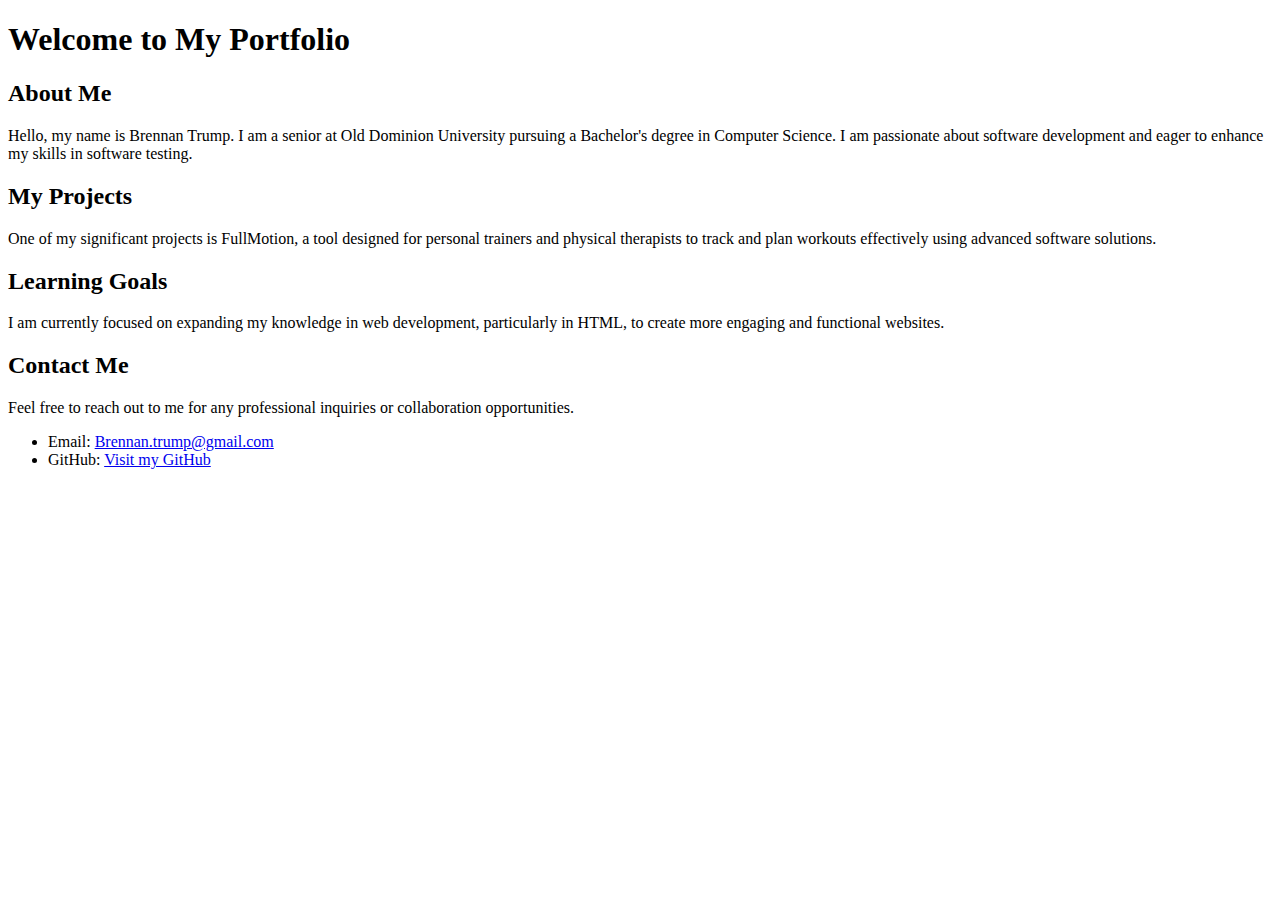
==== index.html @ 25400f60 "changed name" ====
<!DOCTYPE html>
<html lang="en">
<head>
    <meta charset="UTF-8">
    <meta name="viewport" content="width=device-width, initial-scale=1.0">
    <title>Brennan's Portfolio</title>
</head>
<body>
    <h1>Welcome to My Portfolio</h1>
    <h2>About Me</h2>
    <p>Hello, my name is Brennan Trump. I am a senior at Old Dominion University pursuing a Bachelor's degree in Computer Science. I am passionate about software development and eager to enhance my skills in software testing.</p>

    <h2>My Projects</h2>
    <p>One of my significant projects is FullMotion, a tool designed for personal trainers and physical therapists to track and plan workouts effectively using advanced software solutions.</p>

    <h2>Learning Goals</h2>
    <p>I am currently focused on expanding my knowledge in web development, particularly in HTML, to create more engaging and functional websites.</p>

    <h2>Contact Me</h2>
    <p>Feel free to reach out to me for any professional inquiries or collaboration opportunities.</p>
    <ul>
        <li>Email: <a href="mailto:Brennan.trump@gmail.com">Brennan.trump@gmail.com</a></li>
        <li>GitHub: <a href="https://github.com/brennantrump">Visit my GitHub</a></li>
    </ul>
</body>
</html>
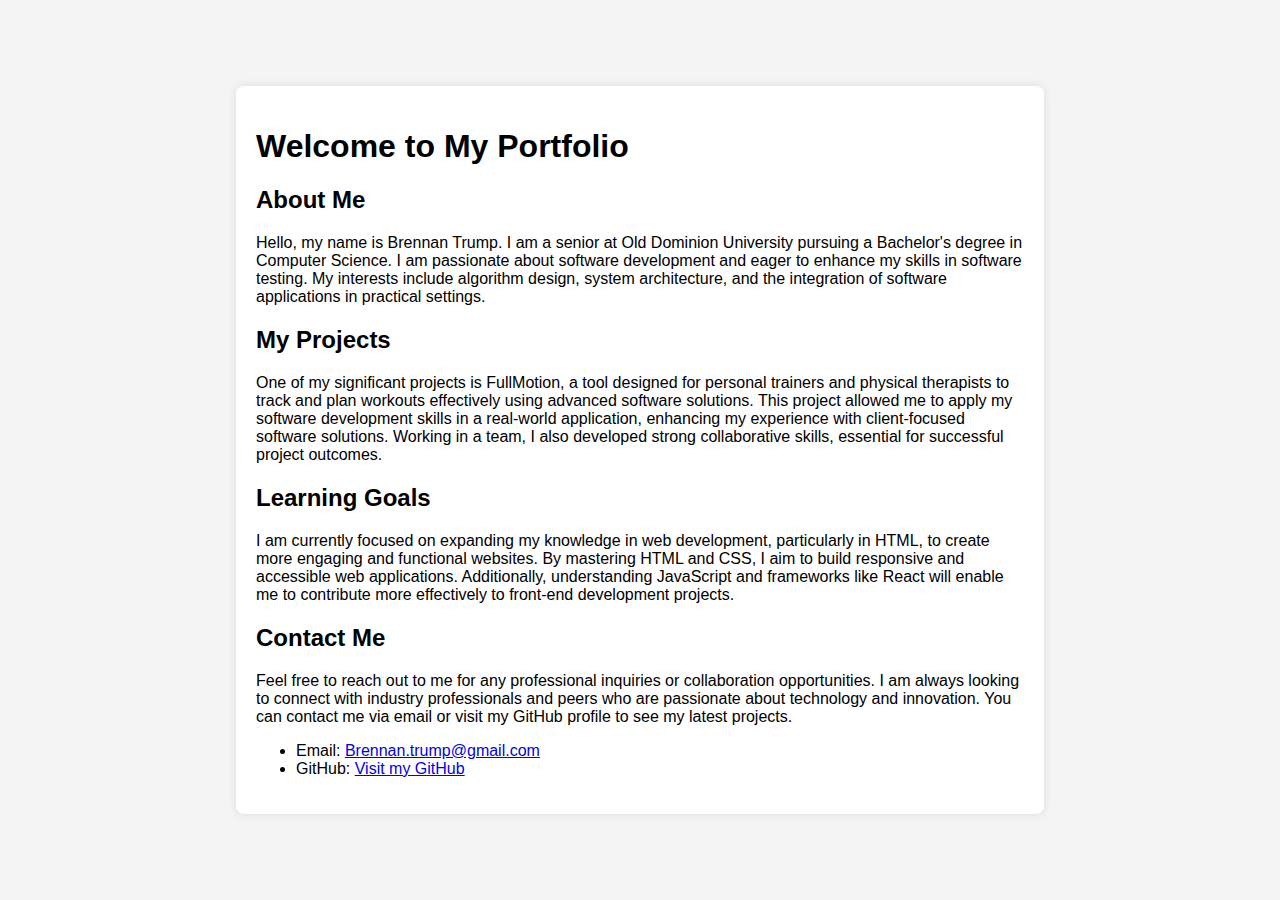
==== commit a2c74a24: "changes to paragraphs and to layout" ====
--- a/index.html
+++ b/index.html
@@ -4,24 +4,46 @@
     <meta charset="UTF-8">
     <meta name="viewport" content="width=device-width, initial-scale=1.0">
     <title>Brennan's Portfolio</title>
+    <style>
+        body {
+            font-family: Arial, sans-serif; /* Sets a readable font */
+            margin: 0;
+            padding: 0;
+            display: flex;
+            justify-content: center; /* Centers the content wrapper horizontally */
+            align-items: center; /* Centers the content wrapper vertically */
+            height: 100vh; /* Uses full view height */
+            background: #f4f4f4; /* A light grey background */
+        }
+        .content {
+            width: 60%; /* Limits the content width to 60% of the view width */
+            max-width: 800px; /* Ensures content width does not exceed 800px */
+            padding: 20px;
+            background: white; /* Sets a white background for the content area */
+            box-shadow: 0 0 10px rgba(0,0,0,0.1); /* Adds subtle shadow around the content box */
+            margin: 20px; /* Adds margin around the content box */
+            border-radius: 8px; /* Rounds the corners of the content box */
+        }
+    </style>
 </head>
 <body>
-    <h1>Welcome to My Portfolio</h1>
-    <h2>About Me</h2>
-    <p>Hello, my name is Brennan Trump. I am a senior at Old Dominion University pursuing a Bachelor's degree in Computer Science. I am passionate about software development and eager to enhance my skills in software testing.</p>
+    <div class="content">
+        <h1>Welcome to My Portfolio</h1>
+        <h2>About Me</h2>
+        <p>Hello, my name is Brennan Trump. I am a senior at Old Dominion University pursuing a Bachelor's degree in Computer Science. I am passionate about software development and eager to enhance my skills in software testing. My interests include algorithm design, system architecture, and the integration of software applications in practical settings.</p>
 
-    <h2>My Projects</h2>
-    <p>One of my significant projects is FullMotion, a tool designed for personal trainers and physical therapists to track and plan workouts effectively using advanced software solutions.</p>
+        <h2>My Projects</h2>
+        <p>One of my significant projects is FullMotion, a tool designed for personal trainers and physical therapists to track and plan workouts effectively using advanced software solutions. This project allowed me to apply my software development skills in a real-world application, enhancing my experience with client-focused software solutions. Working in a team, I also developed strong collaborative skills, essential for successful project outcomes.</p>
 
-    <h2>Learning Goals</h2>
-    <p>I am currently focused on expanding my knowledge in web development, particularly in HTML, to create more engaging and functional websites.</p>
+        <h2>Learning Goals</h2>
+        <p>I am currently focused on expanding my knowledge in web development, particularly in HTML, to create more engaging and functional websites. By mastering HTML and CSS, I aim to build responsive and accessible web applications. Additionally, understanding JavaScript and frameworks like React will enable me to contribute more effectively to front-end development projects.</p>
 
-    <h2>Contact Me</h2>
-    <p>Feel free to reach out to me for any professional inquiries or collaboration opportunities.</p>
-    <ul>
-        <li>Email: <a href="mailto:Brennan.trump@gmail.com">Brennan.trump@gmail.com</a></li>
-        <li>GitHub: <a href="https://github.com/brennantrump">Visit my GitHub</a></li>
-    </ul>
+        <h2>Contact Me</h2>
+        <p>Feel free to reach out to me for any professional inquiries or collaboration opportunities. I am always looking to connect with industry professionals and peers who are passionate about technology and innovation. You can contact me via email or visit my GitHub profile to see my latest projects.</p>
+        <ul>
+            <li>Email: <a href="mailto:Brennan.trump@gmail.com">Brennan.trump@gmail.com</a></li>
+            <li>GitHub: <a href="https://github.com/brennantrump">Visit my GitHub</a></li>
+        </ul>
+    </div>
 </body>
 </html>
-
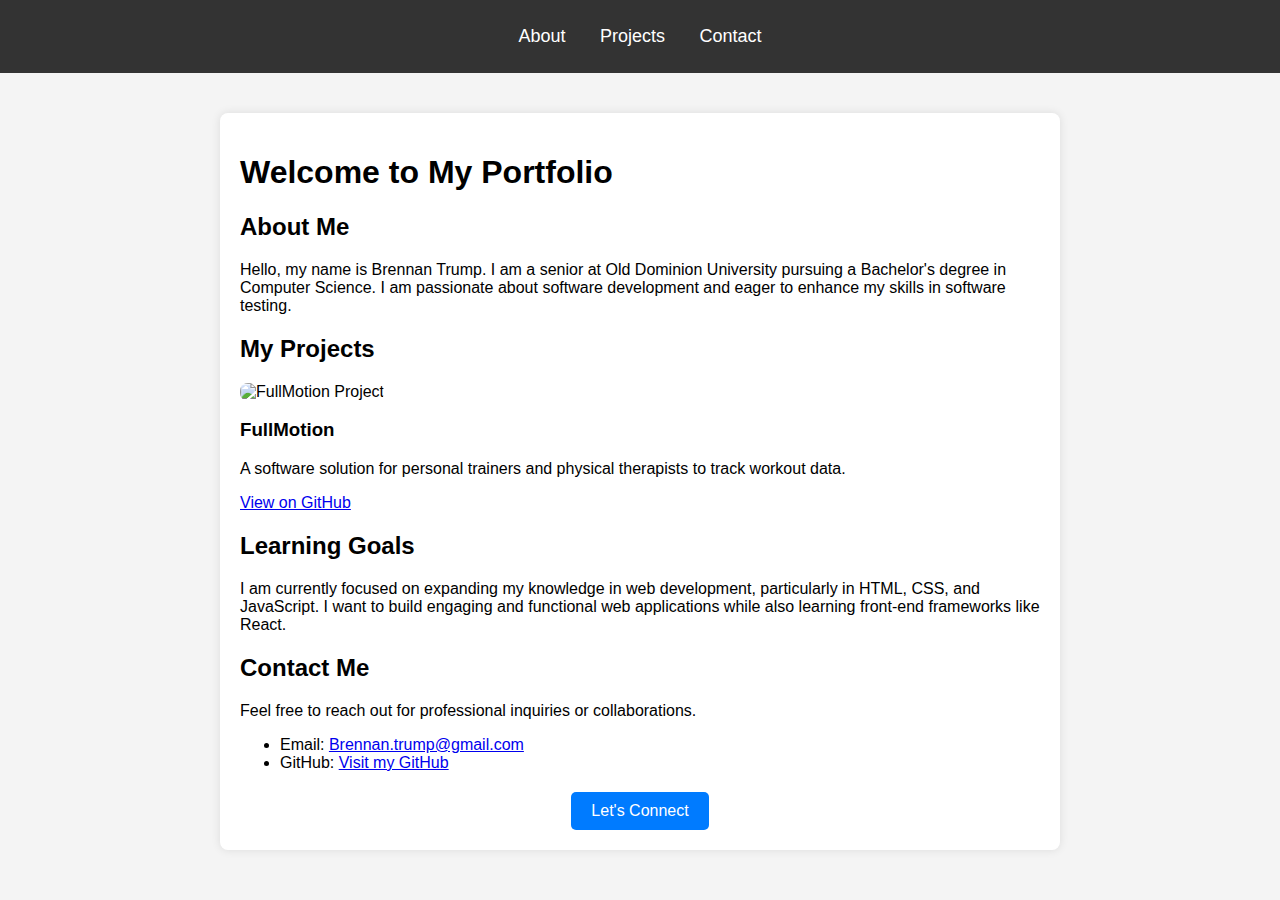
==== commit 24fb301f: "changes to the code" ====
--- a/index.html
+++ b/index.html
@@ -3,47 +3,98 @@
 <head>
     <meta charset="UTF-8">
     <meta name="viewport" content="width=device-width, initial-scale=1.0">
+    <meta name="description" content="Brennan Trump's Portfolio - Senior CS Student | Software Developer">
+    <meta name="keywords" content="Brennan Trump, Software Developer, Portfolio, Computer Science, FullMotion">
     <title>Brennan's Portfolio</title>
     <style>
         body {
-            font-family: Arial, sans-serif; /* Sets a readable font */
+            font-family: Arial, sans-serif;
             margin: 0;
             padding: 0;
-            display: flex;
-            justify-content: center; /* Centers the content wrapper horizontally */
-            align-items: center; /* Centers the content wrapper vertically */
-            height: 100vh; /* Uses full view height */
-            background: #f4f4f4; /* A light grey background */
+            background: #f4f4f4;
+        }
+        nav {
+            background: #333;
+            padding: 10px 0;
+            text-align: center;
+        }
+        nav ul {
+            list-style: none;
+            padding: 0;
+        }
+        nav ul li {
+            display: inline;
+            margin: 0 15px;
+        }
+        nav ul li a {
+            color: white;
+            text-decoration: none;
+            font-size: 18px;
         }
         .content {
-            width: 60%; /* Limits the content width to 60% of the view width */
-            max-width: 800px; /* Ensures content width does not exceed 800px */
+            max-width: 800px;
+            margin: 40px auto;
             padding: 20px;
-            background: white; /* Sets a white background for the content area */
-            box-shadow: 0 0 10px rgba(0,0,0,0.1); /* Adds subtle shadow around the content box */
-            margin: 20px; /* Adds margin around the content box */
-            border-radius: 8px; /* Rounds the corners of the content box */
+            background: white;
+            box-shadow: 0 0 10px rgba(0,0,0,0.1);
+            border-radius: 8px;
+        }
+        .project img {
+            width: 100%;
+            border-radius: 8px;
+        }
+        .cta {
+            text-align: center;
+            margin-top: 20px;
+        }
+        .cta a {
+            display: inline-block;
+            padding: 10px 20px;
+            background: #007bff;
+            color: white;
+            text-decoration: none;
+            border-radius: 5px;
+        }
+        @media (max-width: 768px) {
+            .content {
+                width: 90%;
+            }
         }
     </style>
 </head>
 <body>
+    <nav>
+        <ul>
+            <li><a href="#about">About</a></li>
+            <li><a href="#projects">Projects</a></li>
+            <li><a href="#contact">Contact</a></li>
+        </ul>
+    </nav>
     <div class="content">
         <h1>Welcome to My Portfolio</h1>
-        <h2>About Me</h2>
-        <p>Hello, my name is Brennan Trump. I am a senior at Old Dominion University pursuing a Bachelor's degree in Computer Science. I am passionate about software development and eager to enhance my skills in software testing. My interests include algorithm design, system architecture, and the integration of software applications in practical settings.</p>
+        <h2 id="about">About Me</h2>
+        <p>Hello, my name is Brennan Trump. I am a senior at Old Dominion University pursuing a Bachelor's degree in Computer Science. I am passionate about software development and eager to enhance my skills in software testing.</p>
 
-        <h2>My Projects</h2>
-        <p>One of my significant projects is FullMotion, a tool designed for personal trainers and physical therapists to track and plan workouts effectively using advanced software solutions. This project allowed me to apply my software development skills in a real-world application, enhancing my experience with client-focused software solutions. Working in a team, I also developed strong collaborative skills, essential for successful project outcomes.</p>
-
-        <h2>Learning Goals</h2>
-        <p>I am currently focused on expanding my knowledge in web development, particularly in HTML, to create more engaging and functional websites. By mastering HTML and CSS, I aim to build responsive and accessible web applications. Additionally, understanding JavaScript and frameworks like React will enable me to contribute more effectively to front-end development projects.</p>
-
-        <h2>Contact Me</h2>
-        <p>Feel free to reach out to me for any professional inquiries or collaboration opportunities. I am always looking to connect with industry professionals and peers who are passionate about technology and innovation. You can contact me via email or visit my GitHub profile to see my latest projects.</p>
+        <h2 id="projects">My Projects</h2>
+        <div class="project">
+            <img src="fullmotion-preview.png" alt="FullMotion Project">
+            <h3>FullMotion</h3>
+            <p>A software solution for personal trainers and physical therapists to track workout data.</p>
+            <a href="https://github.com/brennantrump/fullmotion">View on GitHub</a>
+        </div>
+        
+        <h2 id="learning-goals">Learning Goals</h2>
+        <p>I am currently focused on expanding my knowledge in web development, particularly in HTML, CSS, and JavaScript. I want to build engaging and functional web applications while also learning front-end frameworks like React.</p>
+        
+        <h2 id="contact">Contact Me</h2>
+        <p>Feel free to reach out for professional inquiries or collaborations.</p>
         <ul>
             <li>Email: <a href="mailto:Brennan.trump@gmail.com">Brennan.trump@gmail.com</a></li>
             <li>GitHub: <a href="https://github.com/brennantrump">Visit my GitHub</a></li>
         </ul>
+        <div class="cta">
+            <a href="mailto:Brennan.trump@gmail.com">Let's Connect</a>
+        </div>
     </div>
 </body>
 </html>
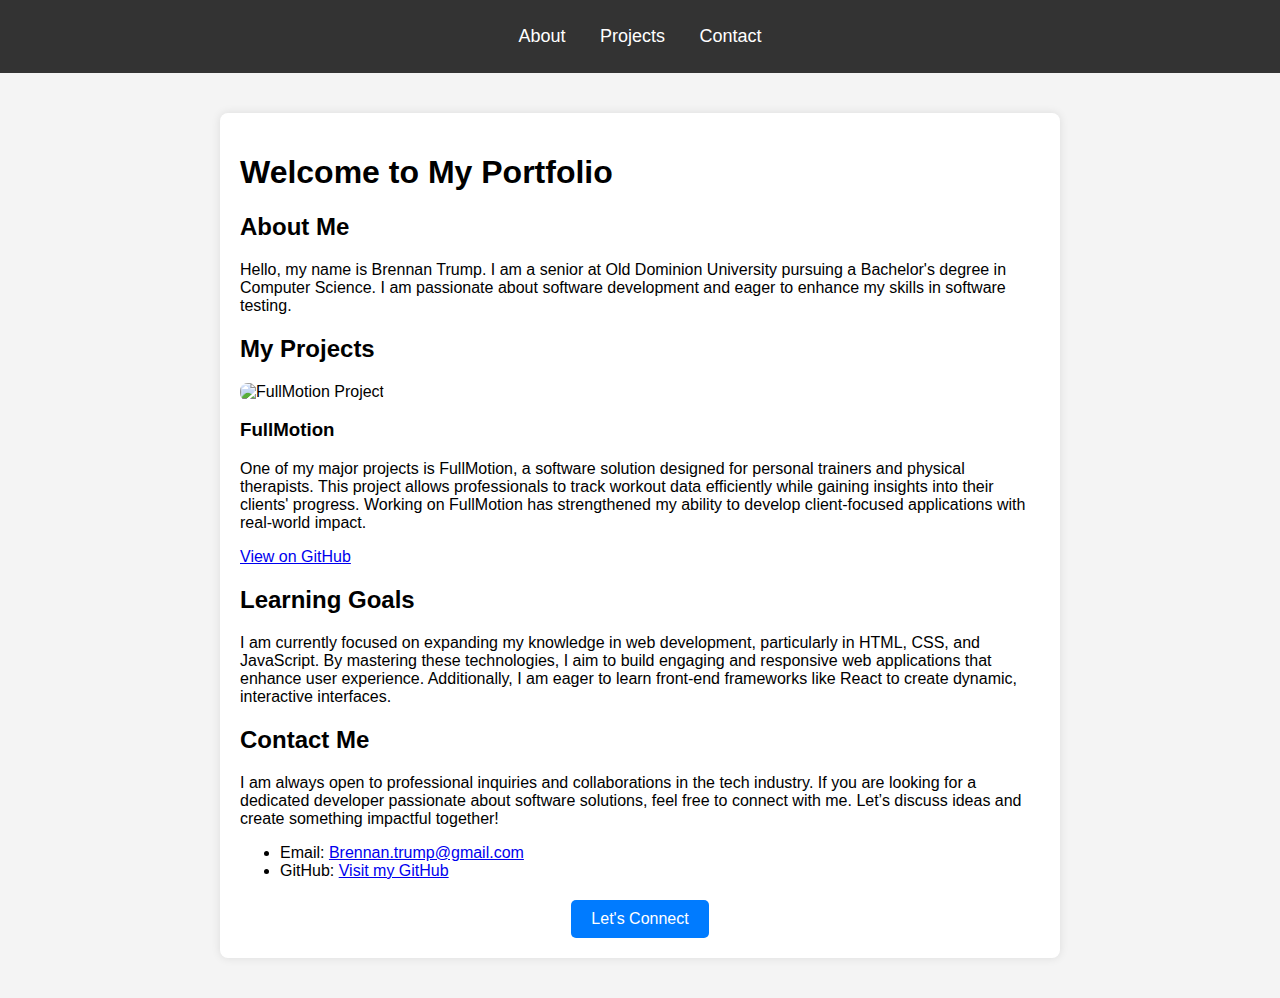
==== commit 57bb5a1b: "mmm" ====
--- a/index.html
+++ b/index.html
@@ -79,15 +79,15 @@
         <div class="project">
             <img src="fullmotion-preview.png" alt="FullMotion Project">
             <h3>FullMotion</h3>
-            <p>A software solution for personal trainers and physical therapists to track workout data.</p>
+            <p>One of my major projects is FullMotion, a software solution designed for personal trainers and physical therapists. This project allows professionals to track workout data efficiently while gaining insights into their clients' progress. Working on FullMotion has strengthened my ability to develop client-focused applications with real-world impact.</p>
             <a href="https://github.com/brennantrump/fullmotion">View on GitHub</a>
         </div>
         
         <h2 id="learning-goals">Learning Goals</h2>
-        <p>I am currently focused on expanding my knowledge in web development, particularly in HTML, CSS, and JavaScript. I want to build engaging and functional web applications while also learning front-end frameworks like React.</p>
+        <p>I am currently focused on expanding my knowledge in web development, particularly in HTML, CSS, and JavaScript. By mastering these technologies, I aim to build engaging and responsive web applications that enhance user experience. Additionally, I am eager to learn front-end frameworks like React to create dynamic, interactive interfaces.</p>
         
         <h2 id="contact">Contact Me</h2>
-        <p>Feel free to reach out for professional inquiries or collaborations.</p>
+        <p>I am always open to professional inquiries and collaborations in the tech industry. If you are looking for a dedicated developer passionate about software solutions, feel free to connect with me. Let’s discuss ideas and create something impactful together!</p>
         <ul>
             <li>Email: <a href="mailto:Brennan.trump@gmail.com">Brennan.trump@gmail.com</a></li>
             <li>GitHub: <a href="https://github.com/brennantrump">Visit my GitHub</a></li>
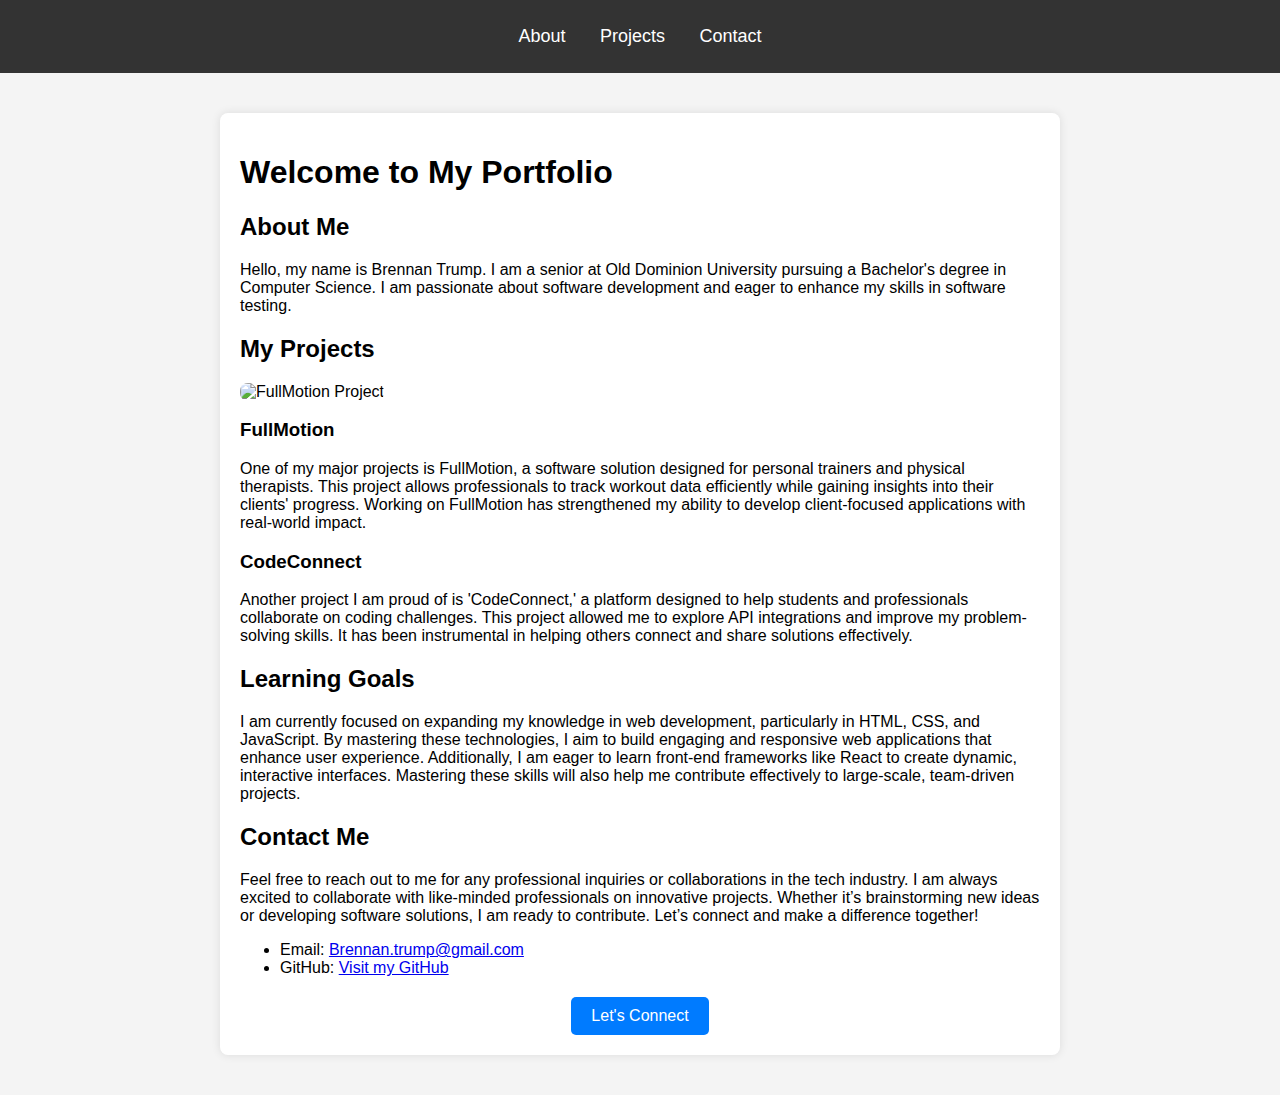
==== commit a80859ab: "mmmmm" ====
--- a/index.html
+++ b/index.html
@@ -80,14 +80,17 @@
             <img src="fullmotion-preview.png" alt="FullMotion Project">
             <h3>FullMotion</h3>
             <p>One of my major projects is FullMotion, a software solution designed for personal trainers and physical therapists. This project allows professionals to track workout data efficiently while gaining insights into their clients' progress. Working on FullMotion has strengthened my ability to develop client-focused applications with real-world impact.</p>
-            <a href="https://github.com/brennantrump/fullmotion">View on GitHub</a>
+        </div>
+        <div class="project">
+            <h3>CodeConnect</h3>
+            <p>Another project I am proud of is 'CodeConnect,' a platform designed to help students and professionals collaborate on coding challenges. This project allowed me to explore API integrations and improve my problem-solving skills. It has been instrumental in helping others connect and share solutions effectively.</p>
         </div>
         
         <h2 id="learning-goals">Learning Goals</h2>
-        <p>I am currently focused on expanding my knowledge in web development, particularly in HTML, CSS, and JavaScript. By mastering these technologies, I aim to build engaging and responsive web applications that enhance user experience. Additionally, I am eager to learn front-end frameworks like React to create dynamic, interactive interfaces.</p>
+        <p>I am currently focused on expanding my knowledge in web development, particularly in HTML, CSS, and JavaScript. By mastering these technologies, I aim to build engaging and responsive web applications that enhance user experience. Additionally, I am eager to learn front-end frameworks like React to create dynamic, interactive interfaces. Mastering these skills will also help me contribute effectively to large-scale, team-driven projects.</p>
         
         <h2 id="contact">Contact Me</h2>
-        <p>I am always open to professional inquiries and collaborations in the tech industry. If you are looking for a dedicated developer passionate about software solutions, feel free to connect with me. Let’s discuss ideas and create something impactful together!</p>
+        <p>Feel free to reach out to me for any professional inquiries or collaborations in the tech industry. I am always excited to collaborate with like-minded professionals on innovative projects. Whether it’s brainstorming new ideas or developing software solutions, I am ready to contribute. Let’s connect and make a difference together!</p>
         <ul>
             <li>Email: <a href="mailto:Brennan.trump@gmail.com">Brennan.trump@gmail.com</a></li>
             <li>GitHub: <a href="https://github.com/brennantrump">Visit my GitHub</a></li>
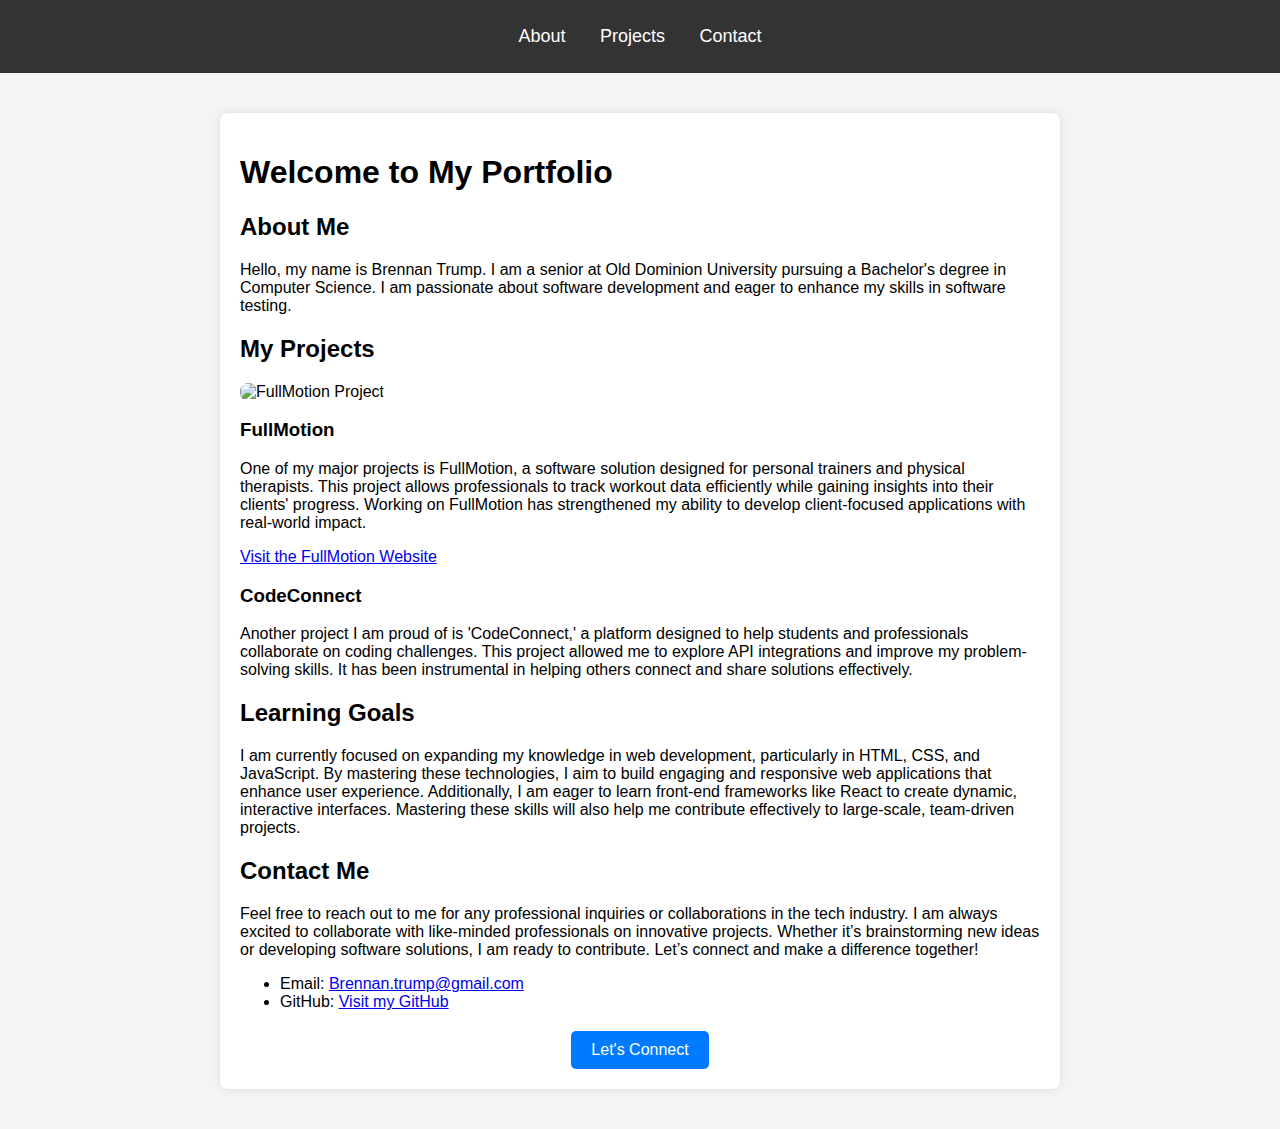
==== commit 394588f9: "added full motion link" ====
--- a/index.html
+++ b/index.html
@@ -80,6 +80,7 @@
             <img src="fullmotion-preview.png" alt="FullMotion Project">
             <h3>FullMotion</h3>
             <p>One of my major projects is FullMotion, a software solution designed for personal trainers and physical therapists. This project allows professionals to track workout data efficiently while gaining insights into their clients' progress. Working on FullMotion has strengthened my ability to develop client-focused applications with real-world impact.</p>
+            <a href="https://www.cs.odu.edu/~411yello/" target="_blank">Visit the FullMotion Website</a>
         </div>
         <div class="project">
             <h3>CodeConnect</h3>
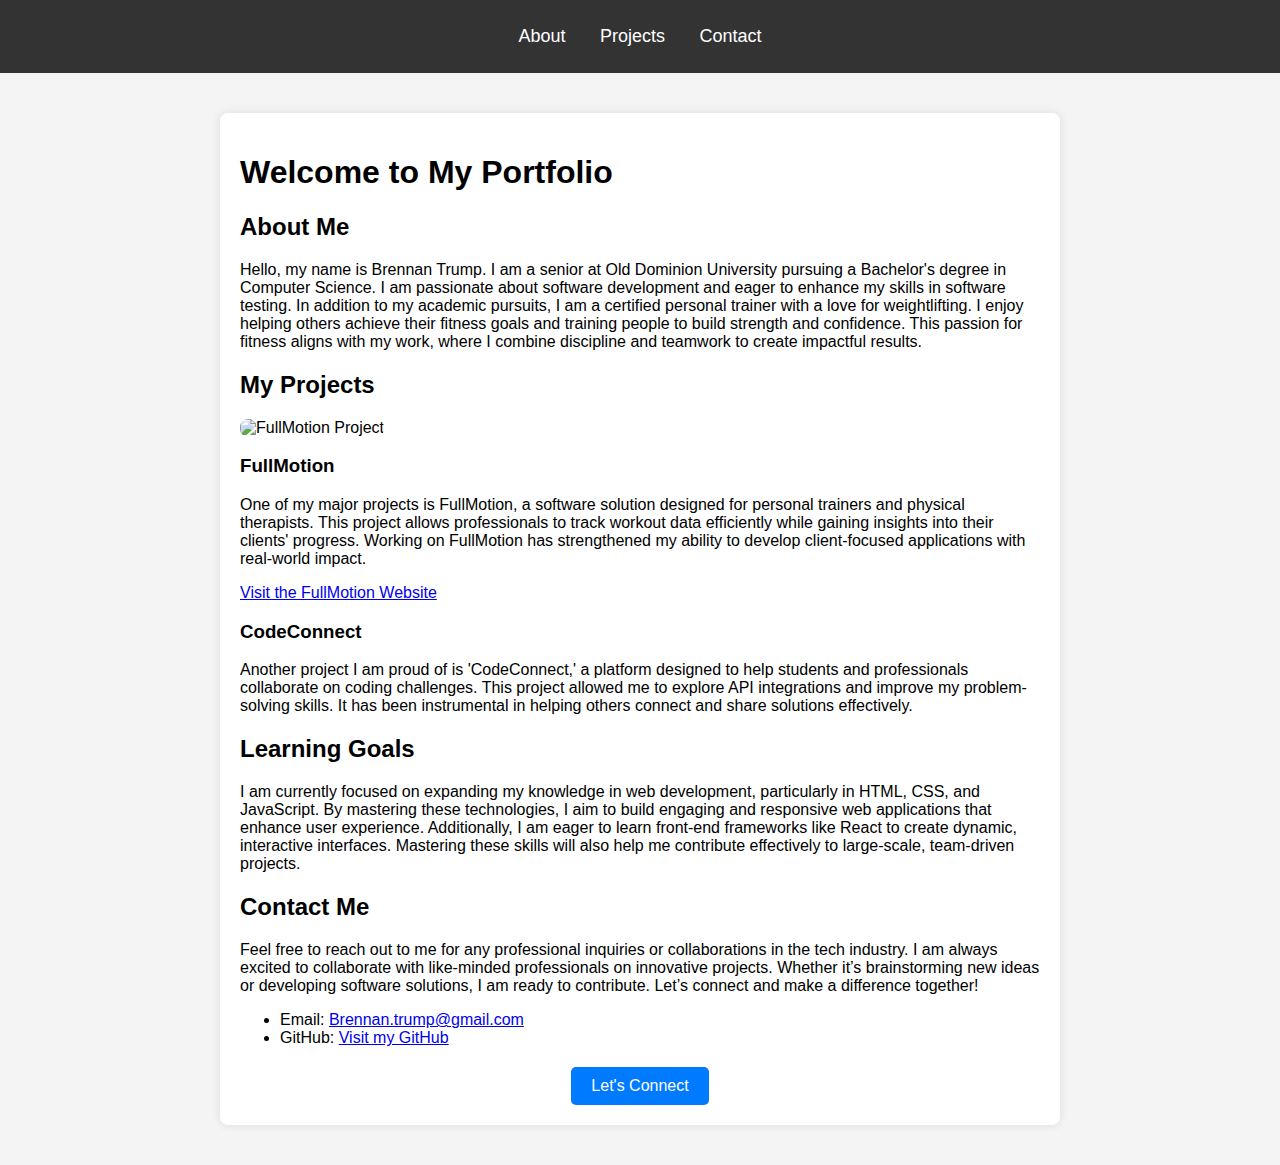
==== commit 382594ed: "mmmm" ====
--- a/index.html
+++ b/index.html
@@ -73,7 +73,7 @@
     <div class="content">
         <h1>Welcome to My Portfolio</h1>
         <h2 id="about">About Me</h2>
-        <p>Hello, my name is Brennan Trump. I am a senior at Old Dominion University pursuing a Bachelor's degree in Computer Science. I am passionate about software development and eager to enhance my skills in software testing.</p>
+        <p>Hello, my name is Brennan Trump. I am a senior at Old Dominion University pursuing a Bachelor's degree in Computer Science. I am passionate about software development and eager to enhance my skills in software testing. In addition to my academic pursuits, I am a certified personal trainer with a love for weightlifting. I enjoy helping others achieve their fitness goals and training people to build strength and confidence. This passion for fitness aligns with my work, where I combine discipline and teamwork to create impactful results.</p>
 
         <h2 id="projects">My Projects</h2>
         <div class="project">
